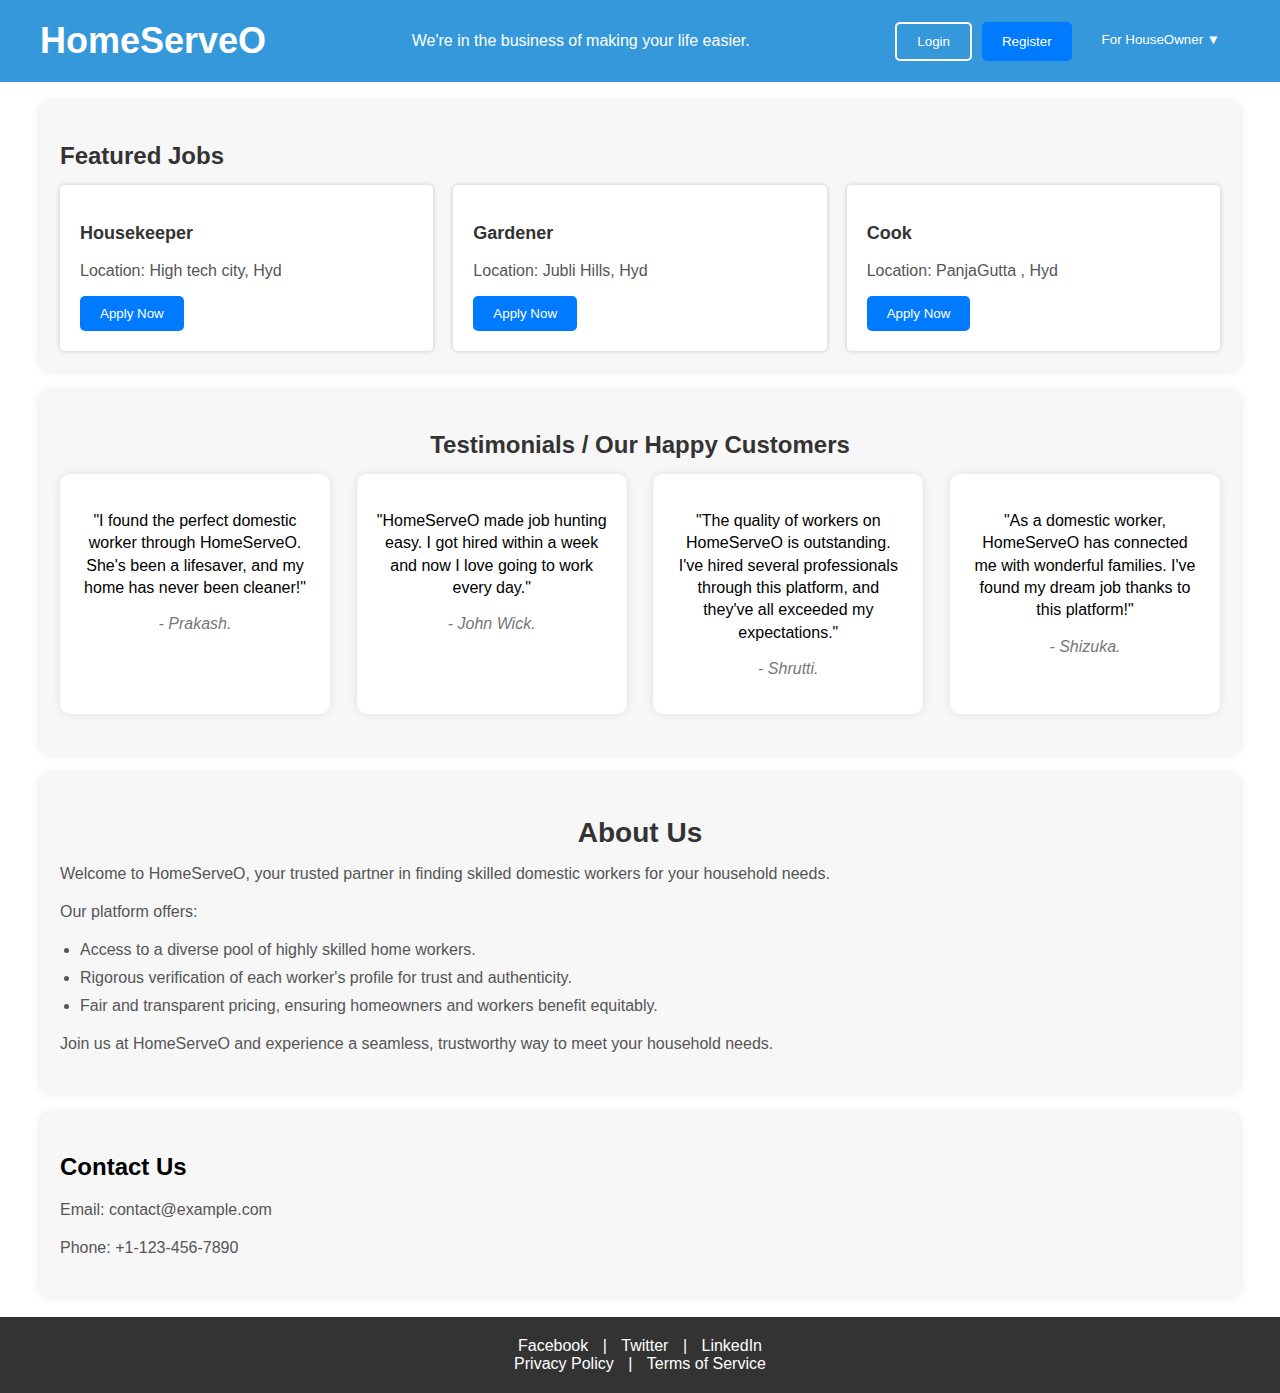
==== index.html @ edc38431 "Add FrontEnd of HomeServeO" ====
<!DOCTYPE html>
<html lang="en">
<head>
    <meta charset="UTF-8">
    <meta name="viewport" content="width=device-width, initial-scale=1.0">
    <link rel="stylesheet" href="./css/indexpage.css">

    <title>Your Job Portal</title>

</head>
<body>
    <!-- Header Section -->
    <div class="header">
        <div class="logo">HomeServeO</div>
        <div class="tagline">We're in the business of making your life easier.</div>
        <div class="buttons">
            <!-- Login Button -->
            <button class="login-button" onclick="window.location.href='http://127.0.0.1:5501/VendorLogin.html';" >Login</button>
            
            <!-- Register Button -->
            <button class="register-button" onclick="window.location.href='http://127.0.0.1:5501/VendorSignup.html';">Register</button>

            <!-- For HouseOwner Dropdown -->
            <div class="houseowner-dropdown">
                <button class="houseowner-button" id="houseowner-dropdown-button">For HouseOwner &#9660;</button>
                <div class="dropdown-content" id="houseowner-dropdown-content">
                    <a href="http://127.0.0.1:5501/CustomerLogin.html">House Owners Login</a>
                    <a href="http://127.0.0.1:5501/CustomerSignup.html">House Owners Register</a>
                </div>
            </div>
        </div>
    </div>

    <!-- Featured Jobs Section -->
    <div class="featured-jobs">
        <h2>Featured Jobs</h2>
        <div class="job-listings">
            <!-- First job widget -->
            <div class="job">
                <h3>Housekeeper</h3>
                <p>Location: High tech city, Hyd</p>
                <button onclick="window.location.href='http://127.0.0.1:5501/VendorLogin.html';">Apply Now</button>
            </div>

            <!-- Second job widget -->
            <div class="job">
                <h3>Gardener</h3>
                <p>Location: Jubli Hills, Hyd</p>
                <button onclick="window.location.href='http://127.0.0.1:5501/VendorLogin.html';">Apply Now</button>
            </div>

            <!-- Third job widget -->
            <div class="job">
                <h3>Cook</h3>
                <p>Location: PanjaGutta , Hyd</p>
                <button onclick="window.location.href='http://127.0.0.1:5501/VendorLogin.html';">Apply Now</button>
            </div>
        </div>
    </div>


   <!-- Our Happy Customers Section -->
<div class="testimonials-container">
    <h2 class="section-title">Testimonials / Our Happy Customers</h2>
    <div class="testimonial-container">
        <!-- Testimonial 1 -->
        <div class="testimonial-box">
            <div class="testimonial">
                <p>"I found the perfect domestic worker through HomeServeO. She's been a lifesaver, and my home has never been cleaner!"</p>
            </div>
            <p class="author">- Prakash.</p>
        </div>
        <!-- Testimonial 2 -->
        <div class="testimonial-box">
            <div class="testimonial">
                <p>"HomeServeO made job hunting easy. I got hired within a week and now I love going to work every day."</p>
            </div>
            <p class="author">- John Wick.</p>
        </div>
        <!-- Testimonial 3 -->
        <div class="testimonial-box">
            <div class="testimonial">
                <p>"The quality of workers on HomeServeO is outstanding. I've hired several professionals through this platform, and they've all exceeded my expectations."</p>
            </div>
            <p class="author">- Shrutti.</p>
        </div>
        <!-- Testimonial 4 -->
        <div class="testimonial-box">
            <div class="testimonial">
                <p>"As a domestic worker, HomeServeO has connected me with wonderful families. I've found my dream job thanks to this platform!"</p>
            </div>
            <p class="author">- Shizuka.</p>
        </div>
    </div>
</div>

<!-- About Us Section -->
<!-- About Us Section -->
<div class="about-us">
    <h2>About Us</h2>
    <p>Welcome to HomeServeO, your trusted partner in finding skilled domestic workers for your household needs.</p>

    <p>Our platform offers:</p>
    
    <ul>
        <li>Access to a diverse pool of highly skilled home workers.</li>
        <li>Rigorous verification of each worker's profile for trust and authenticity.</li>
        <li>Fair and transparent pricing, ensuring homeowners and workers benefit equitably.</li>
    </ul>

    <p>Join us at HomeServeO and experience a seamless, trustworthy way to meet your household needs.</p>
</div>

<!-- Contact Us Section -->
<div class="contact-us">
    <h2>Contact Us</h2>
    <p>Email: contact@example.com</p>
    <p>Phone: +1-123-456-7890</p>
</div>

 <!-- Footer Section -->
 <div class="footer">
    <div class="social-media-links">
        <a href="#">Facebook</a> | <a href="#">Twitter</a> | <a href="#">LinkedIn</a>
    </div>
    <div class="footer-links">
        <a href="privacy-policy.html">Privacy Policy</a> | <a href="terms-of-service.html">Terms of Service</a>
    </div>
</div>

    
</body>
</html>
---- css/indexpage.css ----
/* General Styles */
        body {
            font-family: Arial, sans-serif;
            margin: 0;
            padding: 0;
        }

        /* Header Styles */
        .header {
            background-color: #3498db;
            color: #fff;
            padding: 20px;
            display: flex;
            justify-content: space-between; /* Adjusted to move buttons to the left */
            align-items: center;
        }

        .logo {
            font-size: 36px;
            font-weight: bold;
        }

        .buttons {
            display: flex;
        }

        .login-button {
            background-color: transparent;
            border: 2px solid #fff;
            color: #fff;
            padding: 10px 20px;
            border-radius: 5px;
            margin-right: 10px;
            cursor: pointer;
        }

        .register-button {
            background-color: #007BFF;
            border: none;
            color: #fff;
            padding: 10px 20px;
            border-radius: 5px;
            cursor: pointer;
        }

        /* Add this CSS rule for hover effect */
        .houseowner-button:hover {
            background-color: #555; /* Change to the desired background color on hover */
            color: #fff; /* Change to the desired text color on hover */
        }

        /* Add this CSS for the dropdown */
        .houseowner-dropdown {
            position: relative;
            display: inline-block;
            margin-left: 10px;
        }

        .houseowner-button {
            background-color: transparent;
            border: none;
            color: #fff;
            padding: 10px 20px;
            border-radius: 5px;
            cursor: pointer;
        }

        .dropdown-content {
            display: none;
            position: absolute;
            background-color: #fff;
            min-width: 160px;
            box-shadow: 0px 8px 16px 0px rgba(0,0,0,0.2);
            z-index: 1;
            right: 0;
        }

        .dropdown-content a {
            display: block;
            padding: 10px 20px;
            text-decoration: none;
            color: #333;
        }

        .houseowner-dropdown:hover .dropdown-content {
            display: block;
        }

        /* Media Queries for Responsiveness */
        @media (min-width: 768px) {
            .header {
                flex-direction: row;
                align-items: center;
                padding: 20px 40px;
            }
        }

        .body-section {
            padding: 40px;
        }


       /* Featured Jobs Styles */
       .featured-jobs {
            padding: 20px;
            background-color: #f7f7f7;
            border-radius: 10px;
            box-shadow: 0 0 10px rgba(0, 0, 0, 0.1);
            margin: 20px 40px; /* Adjust margin as needed */
        }

        .featured-jobs h2 {
            font-size: 24px;
            margin-bottom: 15px;
            color: #333;
        }

        .job-listings {
            display: flex;
            flex-wrap: wrap;
            justify-content: space-between;
            margin: -10px; /* Add negative margin to create space between job listings */
        }

        .job {
            flex: 1;
            background-color: #fff;
            padding: 20px;
            border-radius: 5px;
            box-shadow: 0 0 5px rgba(0, 0, 0, 0.2);
            margin: 10px; /* Add margin to create space between job listings */
        }

        .job h3 {
            font-size: 18px;
            color: #333;
        }

        .job p {
            font-size: 16px;
            color: #555;
        }

        .job button {
            background-color: #007BFF;
            color: #fff;
            border: none;
            padding: 10px 20px;
            border-radius: 5px;
            cursor: pointer;
        }
        /* Our Happy Customers Styles */
        .testimonials-container {
    background-color: #f7f7f7;
    padding: 20px;
    border-radius: 10px;
    box-shadow: 0 0 10px rgba(0, 0, 0, 0.1);
    margin: 20px 40px; /* Adjust margin as needed */
    text-align: center; /* Center-align the content horizontally */
}

.section-title {
    font-size: 24px;
    margin-bottom: 15px;
    color: #333;
}

.testimonial-container {
    display: flex;
    justify-content: space-between; /* Spread testimonials evenly */
    flex-wrap: wrap; /* Allow testimonials to wrap on smaller screens */
}

.testimonial-box {
    width: calc(25% - 20px); /* Adjust the width of each testimonial box */
    background-color: #fff;
    padding: 20px;
    border-radius: 10px;
    box-shadow: 0 0 10px rgba(0, 0, 0, 0.1);
    margin-bottom: 20px; /* Add margin for spacing between testimonials */
    text-align: center; /* Center the content horizontally */
    box-sizing: border-box; /* Include padding in width calculation */
}

.testimonial {
    font-size: 16px;
    line-height: 1.4;
    margin-bottom: 10px;
}

.author {
    font-style: italic;
    color: #777;
}

/* Add media query for responsiveness */
@media (max-width: 768px) {
    .testimonial-box {
        width: calc(50% - 20px); /* Two testimonials per row on smaller screens */
    }
}

/* About Us Styles */
.about-us,.contact-us  {
            background-color: #f7f7f7;
            padding: 20px;
            border-radius: 10px;
            box-shadow: 0 0 10px rgba(0, 0, 0, 0.1);
            margin: 20px 40px; /* Adjust margin as needed */
            font-family: Arial, sans-serif;
        }

        .about-us h2 {
            font-size: 28px;
            margin-bottom: 15px;
            color: #333;
            text-align: center; /* Center-align the heading */
        }

        .about-us p {
            font-size: 16px;
            margin-bottom: 20px;
            color: #555;
        }

        .about-us ul {
            font-size: 16px;
            margin-bottom: 20px;
            list-style-type: disc;
            padding-left: 20px;
            color: #555;
        }

        .about-us li {
            margin-bottom: 10px;
        }

/* contact us */
        .contact-us p {
            font-size: 16px;
            margin-bottom: 20px;
            color: #555;
        }

         /* Footer Styles */
         .footer {
            background-color: #333; /* Dark background color */
            color: #fff; /* White text color */
            padding: 20px 0; /* Add padding to top and bottom */
            text-align: center; /* Center-align text */
        }

        .social-media-links a, .footer-links a {
            color: #fff; /* White link color */
            text-decoration: none; /* Remove underline from links */
            margin: 0 10px; /* Add horizontal spacing between links */
        }

        /* Add media query for responsiveness */
        @media (max-width: 768px) {
            .footer {
                padding: 20px; /* Reduce padding on smaller screens */
            }
        }
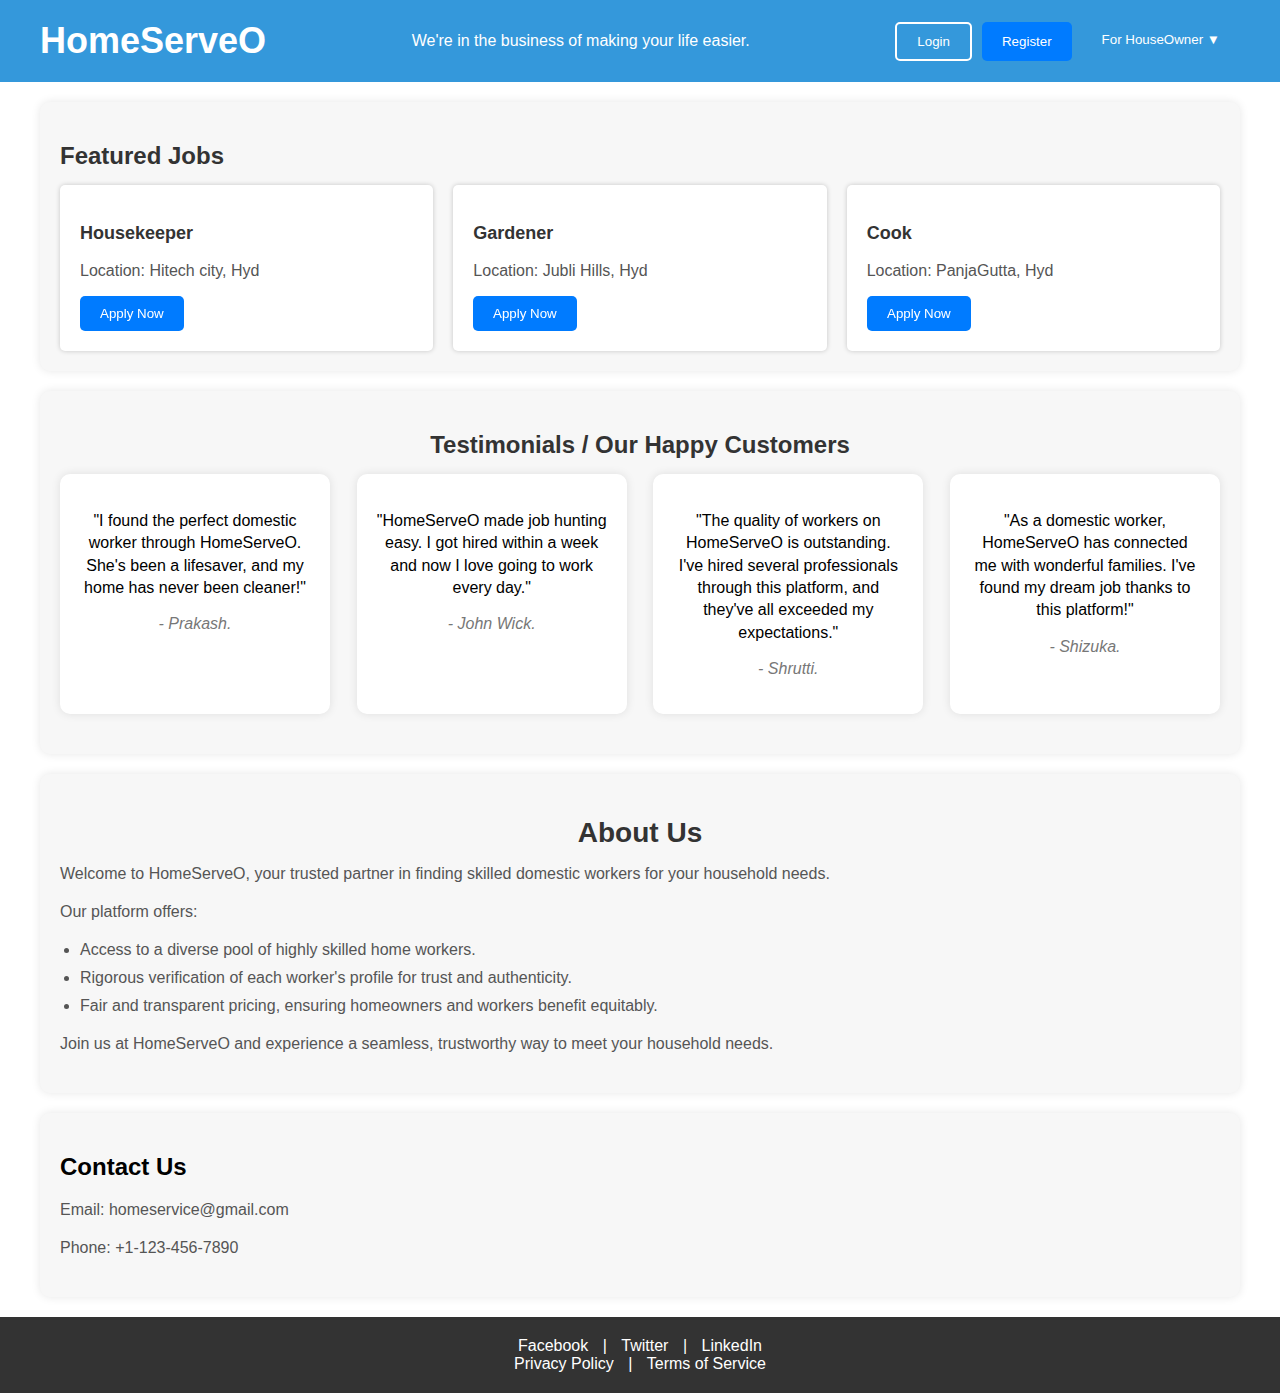
==== commit 05fb197c: "first commit" ====
--- a/index.html
+++ b/index.html
@@ -1,133 +1,193 @@
 <!DOCTYPE html>
 <html lang="en">
-<head>
-    <meta charset="UTF-8">
-    <meta name="viewport" content="width=device-width, initial-scale=1.0">
-    <link rel="stylesheet" href="./css/indexpage.css">
+  <head>
+    <meta charset="UTF-8" />
+    <meta name="viewport" content="width=device-width, initial-scale=1.0" />
+    <link rel="stylesheet" href="./css/indexpage.css" />
 
-    <title>Your Job Portal</title>
-
-</head>
-<body>
+    <title>HOMESERVO</title>
+  </head>
+  <body>
     <!-- Header Section -->
     <div class="header">
-        <div class="logo">HomeServeO</div>
-        <div class="tagline">We're in the business of making your life easier.</div>
-        <div class="buttons">
-            <!-- Login Button -->
-            <button class="login-button" onclick="window.location.href='http://127.0.0.1:5501/VendorLogin.html';" >Login</button>
-            
-            <!-- Register Button -->
-            <button class="register-button" onclick="window.location.href='http://127.0.0.1:5501/VendorSignup.html';">Register</button>
+      <div class="logo">HomeServeO</div>
+      <div class="tagline">
+        We're in the business of making your life easier.
+      </div>
+      <div class="buttons">
+        <!-- Login Button -->
+        <button
+          class="login-button"
+          onclick="window.location.href='http://127.0.0.1:5502/VendorLogin.html';"
+        >
+          Login
+        </button>
 
-            <!-- For HouseOwner Dropdown -->
-            <div class="houseowner-dropdown">
-                <button class="houseowner-button" id="houseowner-dropdown-button">For HouseOwner &#9660;</button>
-                <div class="dropdown-content" id="houseowner-dropdown-content">
-                    <a href="http://127.0.0.1:5501/CustomerLogin.html">House Owners Login</a>
-                    <a href="http://127.0.0.1:5501/CustomerSignup.html">House Owners Register</a>
-                </div>
-            </div>
+        <!-- Register Button -->
+        <button
+          class="register-button"
+          onclick="window.location.href='http://127.0.0.1:5502/VendorSignup.html';"
+        >
+          Register
+        </button>
+
+        <!-- For HouseOwner Dropdown -->
+        <div class="houseowner-dropdown">
+          <button class="houseowner-button" id="houseowner-dropdown-button">
+            For HouseOwner &#9660;
+          </button>
+          <div class="dropdown-content" id="houseowner-dropdown-content">
+            <button class="btndrop">
+              <a href="http://127.0.0.1:5502/CustomerLogin.html"
+                >House Owners Login</a
+              >
+            </button>
+            <button class="btndrop">
+              <a href="http://127.0.0.1:5502/CustomerSignup.html"
+                >House Owners Register</a
+              >
+            </button>
+          </div>
         </div>
+      </div>
     </div>
 
     <!-- Featured Jobs Section -->
     <div class="featured-jobs">
-        <h2>Featured Jobs</h2>
-        <div class="job-listings">
-            <!-- First job widget -->
-            <div class="job">
-                <h3>Housekeeper</h3>
-                <p>Location: High tech city, Hyd</p>
-                <button onclick="window.location.href='http://127.0.0.1:5501/VendorLogin.html';">Apply Now</button>
-            </div>
+      <h2>Featured Jobs</h2>
+      <div class="job-listings">
+        <!-- First job widget -->
+        <div class="job">
+          <h3>Housekeeper</h3>
+          <p>Location: Hitech city, Hyd</p>
+          <button
+            onclick="window.location.href='http://127.0.0.1:5502/VendorLogin.html';"
+            class="pop-on-hover"
+          >
+            Apply Now
+          </button>
+        </div>
 
-            <!-- Second job widget -->
-            <div class="job">
-                <h3>Gardener</h3>
-                <p>Location: Jubli Hills, Hyd</p>
-                <button onclick="window.location.href='http://127.0.0.1:5501/VendorLogin.html';">Apply Now</button>
-            </div>
+        <!-- Second job widget -->
+        <div class="job">
+          <h3>Gardener</h3>
+          <p>Location: Jubli Hills, Hyd</p>
+          <button
+            onclick="window.location.href='http://127.0.0.1:5502/VendorLogin.html';"
+            class="pop-on-hover"
+          >
+            Apply Now
+          </button>
+        </div>
 
-            <!-- Third job widget -->
-            <div class="job">
-                <h3>Cook</h3>
-                <p>Location: PanjaGutta , Hyd</p>
-                <button onclick="window.location.href='http://127.0.0.1:5501/VendorLogin.html';">Apply Now</button>
-            </div>
+        <!-- Third job widget -->
+        <div class="job">
+          <h3>Cook</h3>
+          <p>Location: PanjaGutta, Hyd</p>
+          <button
+            onclick="window.location.href='http://127.0.0.1:5502/VendorLogin.html';"
+            class="pop-on-hover"
+          >
+            Apply Now
+          </button>
         </div>
+      </div>
     </div>
 
-
-   <!-- Our Happy Customers Section -->
-<div class="testimonials-container">
-    <h2 class="section-title">Testimonials / Our Happy Customers</h2>
-    <div class="testimonial-container">
+    <!-- Our Happy Customers Section -->
+    <div class="testimonials-container">
+      <h2 class="section-title">Testimonials / Our Happy Customers</h2>
+      <div class="testimonial-container">
         <!-- Testimonial 1 -->
         <div class="testimonial-box">
-            <div class="testimonial">
-                <p>"I found the perfect domestic worker through HomeServeO. She's been a lifesaver, and my home has never been cleaner!"</p>
-            </div>
-            <p class="author">- Prakash.</p>
+          <div class="testimonial">
+            <p>
+              "I found the perfect domestic worker through HomeServeO. She's
+              been a lifesaver, and my home has never been cleaner!"
+            </p>
+          </div>
+          <p class="author">- Prakash.</p>
         </div>
         <!-- Testimonial 2 -->
         <div class="testimonial-box">
-            <div class="testimonial">
-                <p>"HomeServeO made job hunting easy. I got hired within a week and now I love going to work every day."</p>
-            </div>
-            <p class="author">- John Wick.</p>
+          <div class="testimonial">
+            <p>
+              "HomeServeO made job hunting easy. I got hired within a week and
+              now I love going to work every day."
+            </p>
+          </div>
+          <p class="author">- John Wick.</p>
         </div>
         <!-- Testimonial 3 -->
         <div class="testimonial-box">
-            <div class="testimonial">
-                <p>"The quality of workers on HomeServeO is outstanding. I've hired several professionals through this platform, and they've all exceeded my expectations."</p>
-            </div>
-            <p class="author">- Shrutti.</p>
+          <div class="testimonial">
+            <p>
+              "The quality of workers on HomeServeO is outstanding. I've hired
+              several professionals through this platform, and they've all
+              exceeded my expectations."
+            </p>
+          </div>
+          <p class="author">- Shrutti.</p>
         </div>
         <!-- Testimonial 4 -->
         <div class="testimonial-box">
-            <div class="testimonial">
-                <p>"As a domestic worker, HomeServeO has connected me with wonderful families. I've found my dream job thanks to this platform!"</p>
-            </div>
-            <p class="author">- Shizuka.</p>
+          <div class="testimonial">
+            <p>
+              "As a domestic worker, HomeServeO has connected me with wonderful
+              families. I've found my dream job thanks to this platform!"
+            </p>
+          </div>
+          <p class="author">- Shizuka.</p>
         </div>
+      </div>
     </div>
-</div>
 
-<!-- About Us Section -->
-<!-- About Us Section -->
-<div class="about-us">
-    <h2>About Us</h2>
-    <p>Welcome to HomeServeO, your trusted partner in finding skilled domestic workers for your household needs.</p>
+    <!-- About Us Section -->
+    <!-- About Us Section -->
+    <div class="about-us">
+      <h2>About Us</h2>
+      <p>
+        Welcome to HomeServeO, your trusted partner in finding skilled domestic
+        workers for your household needs.
+      </p>
 
-    <p>Our platform offers:</p>
-    
-    <ul>
+      <p>Our platform offers:</p>
+
+      <ul>
         <li>Access to a diverse pool of highly skilled home workers.</li>
-        <li>Rigorous verification of each worker's profile for trust and authenticity.</li>
-        <li>Fair and transparent pricing, ensuring homeowners and workers benefit equitably.</li>
-    </ul>
+        <li>
+          Rigorous verification of each worker's profile for trust and
+          authenticity.
+        </li>
+        <li>
+          Fair and transparent pricing, ensuring homeowners and workers benefit
+          equitably.
+        </li>
+      </ul>
 
-    <p>Join us at HomeServeO and experience a seamless, trustworthy way to meet your household needs.</p>
-</div>
+      <p>
+        Join us at HomeServeO and experience a seamless, trustworthy way to meet
+        your household needs.
+      </p>
+    </div>
 
-<!-- Contact Us Section -->
-<div class="contact-us">
-    <h2>Contact Us</h2>
-    <p>Email: contact@example.com</p>
-    <p>Phone: +1-123-456-7890</p>
-</div>
+    <!-- Contact Us Section -->
+    <div class="contact-us">
+      <h2>Contact Us</h2>
+      <p>Email: homeservice@gmail.com</p>
+      <p>Phone: +1-123-456-7890</p>
+    </div>
 
- <!-- Footer Section -->
- <div class="footer">
-    <div class="social-media-links">
-        <a href="#">Facebook</a> | <a href="#">Twitter</a> | <a href="#">LinkedIn</a>
+    <!-- Footer Section -->
+    <div class="footer">
+      <div class="social-media-links">
+        <a href="#">Facebook</a> | <a href="#">Twitter</a> |
+        <a href="#">LinkedIn</a>
+      </div>
+      <div class="footer-links">
+        <a href="privacy-policy.html">Privacy Policy</a> |
+        <a href="terms-of-service.html">Terms of Service</a>
+      </div>
     </div>
-    <div class="footer-links">
-        <a href="privacy-policy.html">Privacy Policy</a> | <a href="terms-of-service.html">Terms of Service</a>
-    </div>
-</div>
-
-    
-</body>
+  </body>
 </html>
--- a/css/indexpage.css
+++ b/css/indexpage.css
@@ -33,6 +33,14 @@
             border-radius: 5px;
             margin-right: 10px;
             cursor: pointer;
+            
+        }
+        .login-button:hover{
+            background-color: #fff;
+            color:#3498db;
+            
+        
+             
         }
 
         .register-button {
@@ -42,6 +50,13 @@
             padding: 10px 20px;
             border-radius: 5px;
             cursor: pointer;
+        }
+        .register-button:hover{
+            background-color: #fff;
+            color:#3498db;
+            
+        
+             
         }
 
         /* Add this CSS rule for hover effect */
@@ -80,12 +95,21 @@
             display: block;
             padding: 10px 20px;
             text-decoration: none;
-            color: #333;
+            color: #000;
         }
 
         .houseowner-dropdown:hover .dropdown-content {
             display: block;
         }
+       .btndrop:hover{
+        background-color: #007BFF;
+        
+        border:none
+        
+       }
+       .btndrop:hover a{
+        color: #fff;
+       }
 
         /* Media Queries for Responsiveness */
         @media (min-width: 768px) {
@@ -149,7 +173,41 @@
             padding: 10px 20px;
             border-radius: 5px;
             cursor: pointer;
-        }
+            transition: all 0.3s;
+            position: relative;
+        }
+        
+@-webkit-keyframes pop-on-hover {
+    50% {
+      -webkit-transform: scale(1.2);
+      transform: scale(1.2);
+    }
+  }
+  @keyframes pop-on-hover {
+    50% {
+      -webkit-transform: scale(1.2);
+      transform: scale(1.2);
+    }
+  }
+  .pop-on-hover {
+    display: inline-block;
+    vertical-align: middle;
+    -webkit-transform: perspective(1px) translateZ(0);
+    transform: perspective(1px) translateZ(0);
+    box-shadow: 0 0 1px rgba(0, 0, 0, 0);
+  }
+  .pop-on-hover:hover, .pop-on-hover:focus, .pop-on-hover:active {
+    -webkit-animation-name: pop-on-hover;
+    animation-name: pop-on-hover;
+    -webkit-animation-duration: 0.4s;
+    animation-duration: 0.4s;
+    -webkit-animation-timing-function: linear;
+    animation-timing-function: linear;
+    -webkit-animation-iteration-count: 1;
+    animation-iteration-count: 1;
+  }
+        
+       
         /* Our Happy Customers Styles */
         .testimonials-container {
     background-color: #f7f7f7;
